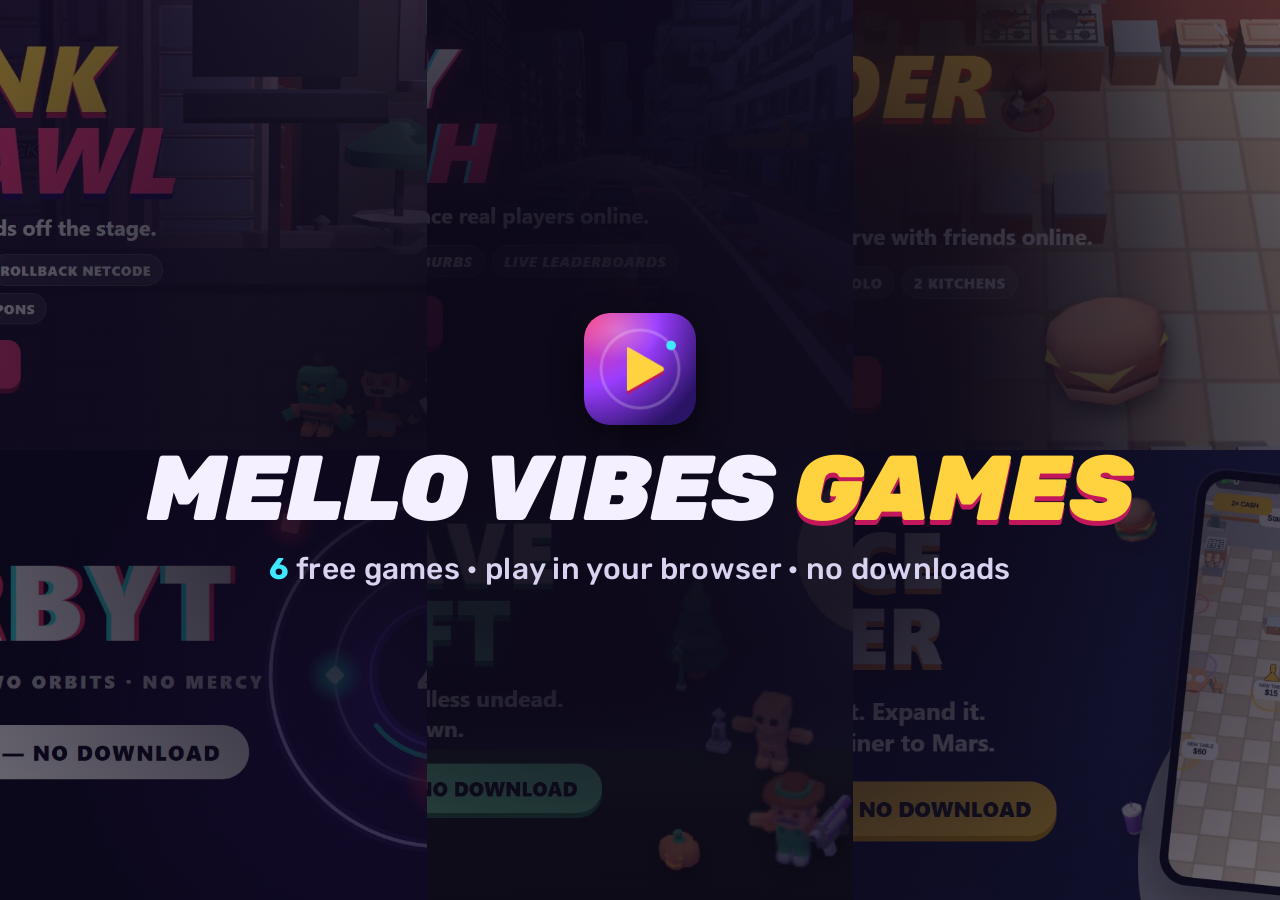
==== art/og.html @ 79312d62 "Add Mello Vibes Games hub site Static landing page linking to all six browser games (Bonk Brawl, Cit" ====
<!doctype html>
<!-- Source for public/og.png (1200×630 link-preview card). Render from this folder so ../public paths resolve. -->
<html><head><meta charset="utf-8">
<link href="https://fonts.googleapis.com/css2?family=Rubik:ital,wght@0,500;1,900&display=swap" rel="stylesheet">
<style>
  html, body { margin: 0; width: 1200px; height: 630px; background: #0c0819; overflow: hidden;
               font-family: Rubik, "Liberation Sans", Arial, sans-serif; color: #f4f0ff; }
  .grid { position: absolute; inset: 0; display: grid; grid-template-columns: repeat(3, 1fr); grid-template-rows: repeat(2, 1fr); }
  .grid img { width: 100%; height: 100%; object-fit: cover; display: block; }
  .shade { position: absolute; inset: 0;
           background: radial-gradient(70% 80% at 50% 50%, rgba(12,8,25,.93) 30%, rgba(12,8,25,.55) 100%); }
  .plate { position: absolute; inset: 0; display: flex; flex-direction: column; align-items: center; justify-content: center; text-align: center; }
  .plate img { width: 112px; height: 112px; border-radius: 26px; box-shadow: 0 12px 30px rgba(0,0,0,.5); }
  h1 { margin: 22px 0 0; font-weight: 900; font-style: italic; font-size: 92px; line-height: .92; text-transform: uppercase; }
  h1 span { color: #ffd23f; text-shadow: 0 5px 0 #c2185b; }
  p { margin: 20px 0 0; font-weight: 500; font-size: 30px; color: #d9d2f0; letter-spacing: .01em; }
  p b { color: #3ee8ff; }
</style></head><body>
  <div class="grid">
    <img src="../public/games/bonkbrawl/cover.webp"><img src="../public/games/cityrush/cover.webp"><img src="../public/games/orderup/cover.webp">
    <img src="../public/games/orbyt/cover.webp"><img src="../public/games/graveshift/cover.webp"><img src="../public/games/spacediner/cover.webp">
  </div>
  <div class="shade"></div>
  <div class="plate">
    <img src="../public/icon-512.png">
    <h1>Mello Vibes <span>Games</span></h1>
    <p><b>6</b> free games · play in your browser · no downloads</p>
  </div>
</body></html>
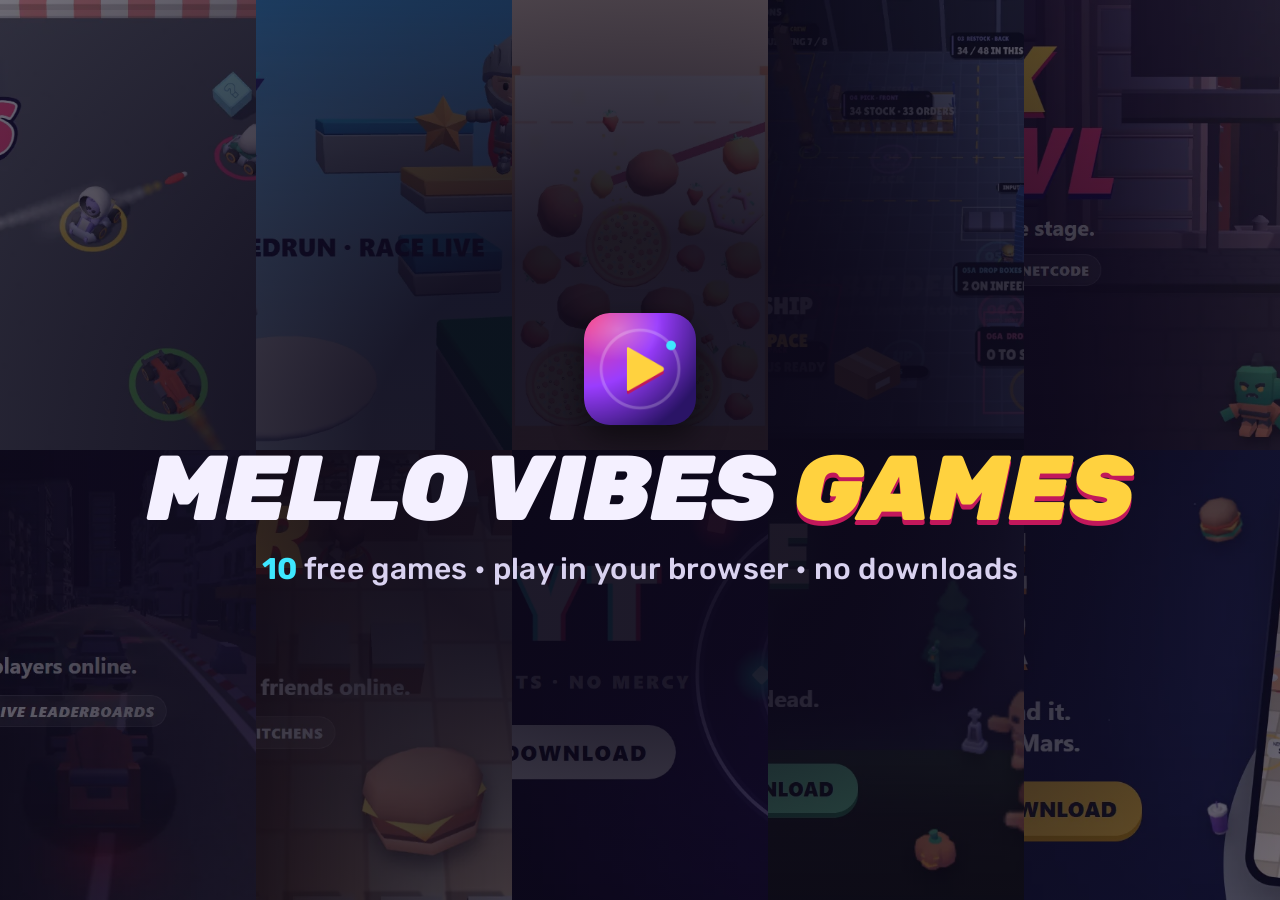
==== commit 181d0d2f: "Add four new games and the October updates New games: Kart Chaos, Obby Rush, Snack Monster and Orbit" ====
--- a/art/og.html
+++ b/art/og.html
@@ -5,7 +5,7 @@
 <style>
   html, body { margin: 0; width: 1200px; height: 630px; background: #0c0819; overflow: hidden;
                font-family: Rubik, "Liberation Sans", Arial, sans-serif; color: #f4f0ff; }
-  .grid { position: absolute; inset: 0; display: grid; grid-template-columns: repeat(3, 1fr); grid-template-rows: repeat(2, 1fr); }
+  .grid { position: absolute; inset: 0; display: grid; grid-template-columns: repeat(5, 1fr); grid-template-rows: repeat(2, 1fr); }
   .grid img { width: 100%; height: 100%; object-fit: cover; display: block; }
   .shade { position: absolute; inset: 0;
            background: radial-gradient(70% 80% at 50% 50%, rgba(12,8,25,.93) 30%, rgba(12,8,25,.55) 100%); }
@@ -17,13 +17,21 @@
   p b { color: #3ee8ff; }
 </style></head><body>
   <div class="grid">
-    <img src="../public/games/bonkbrawl/cover.webp"><img src="../public/games/cityrush/cover.webp"><img src="../public/games/orderup/cover.webp">
-    <img src="../public/games/orbyt/cover.webp"><img src="../public/games/graveshift/cover.webp"><img src="../public/games/spacediner/cover.webp">
+    <img src="../public/games/kartchaos/cover.webp">
+    <img src="../public/games/obbyrush/cover.webp">
+    <img src="../public/games/snackmerge/cover.webp">
+    <img src="../public/games/orbitdepot/cover.webp">
+    <img src="../public/games/bonkbrawl/cover.webp">
+    <img src="../public/games/cityrush/cover.webp">
+    <img src="../public/games/orderup/cover.webp">
+    <img src="../public/games/orbyt/cover.webp">
+    <img src="../public/games/graveshift/cover.webp">
+    <img src="../public/games/spacediner/cover.webp">
   </div>
   <div class="shade"></div>
   <div class="plate">
     <img src="../public/icon-512.png">
     <h1>Mello Vibes <span>Games</span></h1>
-    <p><b>6</b> free games · play in your browser · no downloads</p>
+    <p><b>10</b> free games · play in your browser · no downloads</p>
   </div>
 </body></html>
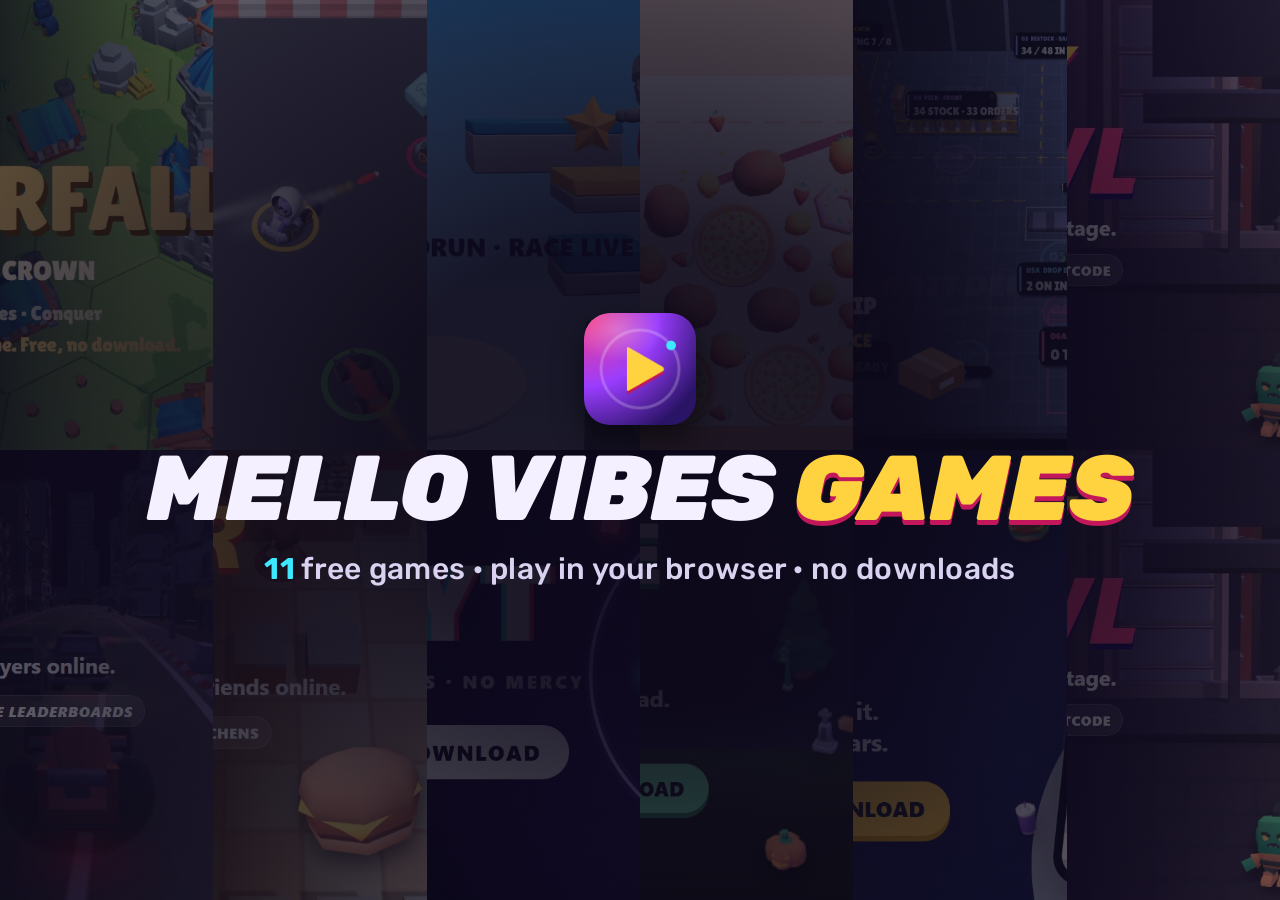
==== commit 52e3c23a: "Add Bannerfall, badges callout and mid-October game updates - Bannerfall (four-kingdom real-time str" ====
--- a/art/og.html
+++ b/art/og.html
@@ -5,7 +5,7 @@
 <style>
   html, body { margin: 0; width: 1200px; height: 630px; background: #0c0819; overflow: hidden;
                font-family: Rubik, "Liberation Sans", Arial, sans-serif; color: #f4f0ff; }
-  .grid { position: absolute; inset: 0; display: grid; grid-template-columns: repeat(5, 1fr); grid-template-rows: repeat(2, 1fr); }
+  .grid { position: absolute; inset: 0; display: grid; grid-template-columns: repeat(6, 1fr); grid-template-rows: repeat(2, 1fr); }
   .grid img { width: 100%; height: 100%; object-fit: cover; display: block; }
   .shade { position: absolute; inset: 0;
            background: radial-gradient(70% 80% at 50% 50%, rgba(12,8,25,.93) 30%, rgba(12,8,25,.55) 100%); }
@@ -17,6 +17,7 @@
   p b { color: #3ee8ff; }
 </style></head><body>
   <div class="grid">
+    <img src="../public/games/bannerfall/cover.webp">
     <img src="../public/games/kartchaos/cover.webp">
     <img src="../public/games/obbyrush/cover.webp">
     <img src="../public/games/snackmerge/cover.webp">
@@ -27,11 +28,12 @@
     <img src="../public/games/orbyt/cover.webp">
     <img src="../public/games/graveshift/cover.webp">
     <img src="../public/games/spacediner/cover.webp">
+    <img src="../public/games/bonkbrawl/cover.webp">
   </div>
   <div class="shade"></div>
   <div class="plate">
     <img src="../public/icon-512.png">
     <h1>Mello Vibes <span>Games</span></h1>
-    <p><b>10</b> free games · play in your browser · no downloads</p>
+    <p><b>11</b> free games · play in your browser · no downloads</p>
   </div>
 </body></html>
